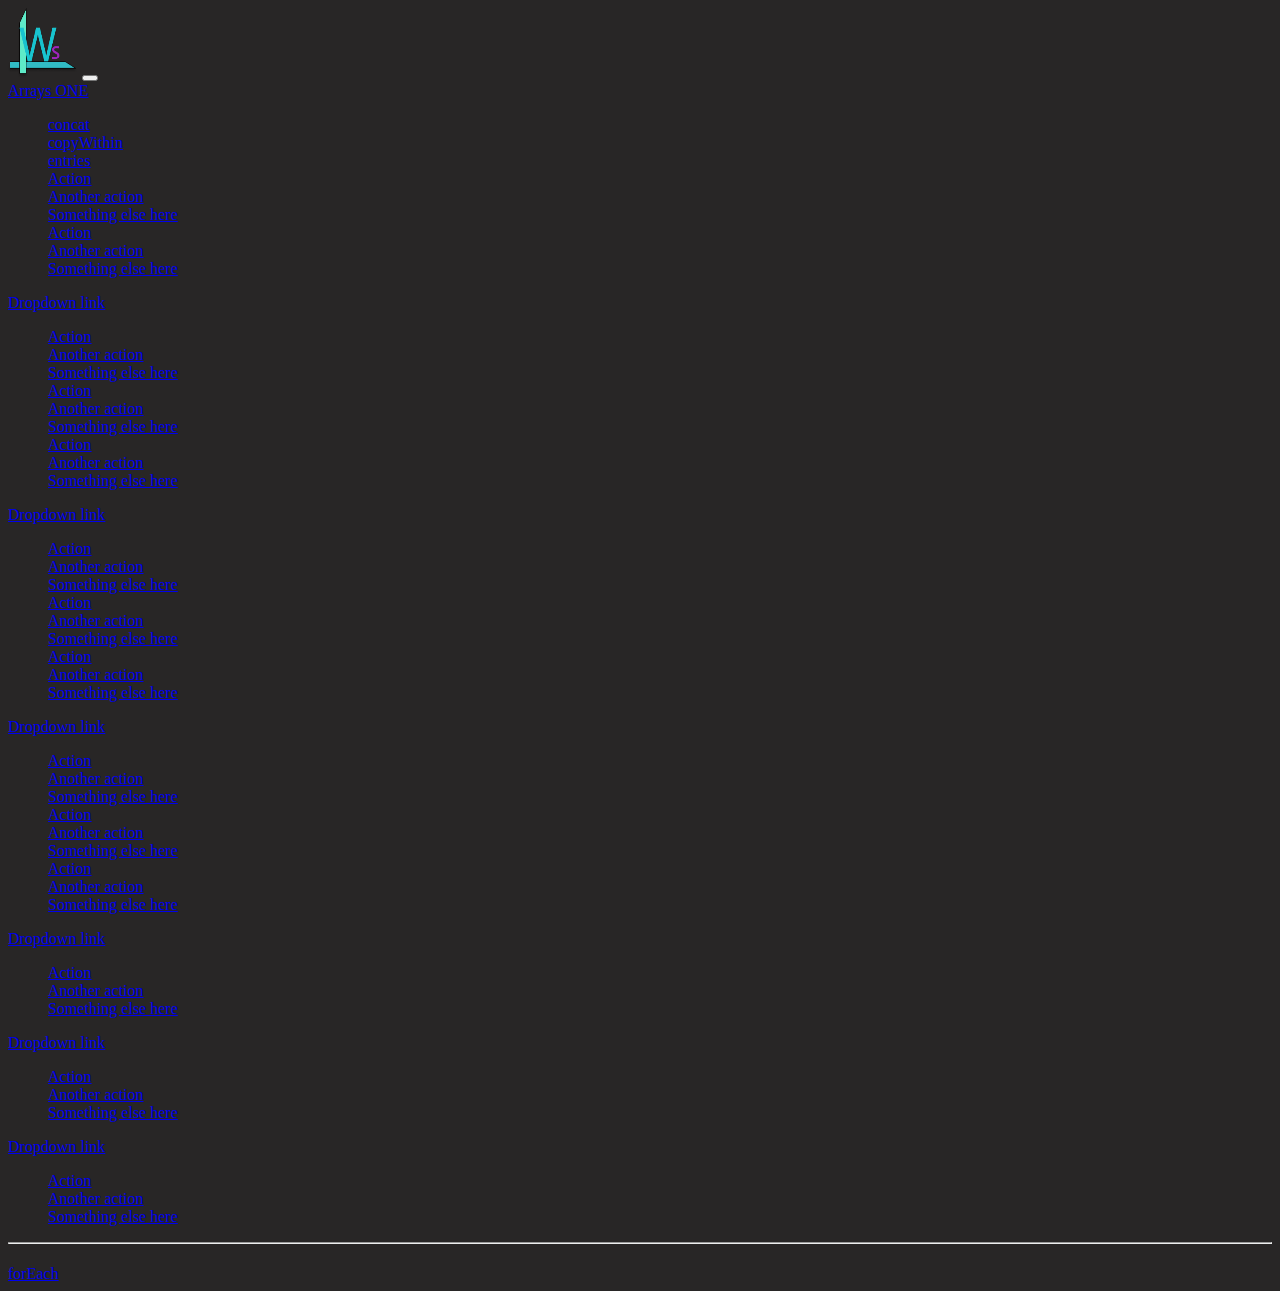
==== index.html @ 2c4a944c "nav installed" ====
<!DOCTYPE html>
<html lang="en">
  <head>
    <meta charset="UTF-8" />
    <meta name="viewport" content="width=device-width, initial-scale=1.0" />
    <link
      href="https://cdn.jsdelivr.net/npm/bootstrap@5.3.2/dist/css/bootstrap.min.css"
      rel="stylesheet"
      integrity="sha384-T3c6CoIi6uLrA9TneNEoa7RxnatzjcDSCmG1MXxSR1GAsXEV/Dwwykc2MPK8M2HN"
      crossorigin="anonymous"
    />
    <script
      src="https://cdn.jsdelivr.net/npm/@popperjs/core@2.11.8/dist/umd/popper.min.js"
      integrity="sha384-I7E8VVD/ismYTF4hNIPjVp/Zjvgyol6VFvRkX/vR+Vc4jQkC+hVqc2pM8ODewa9r"
      crossorigin="anonymous"
    ></script>
    <script
      src="https://cdn.jsdelivr.net/npm/bootstrap@5.3.3/dist/js/bootstrap.min.js"
      integrity="sha384-0pUGZvbkm6XF6gxjEnlmuGrJXVbNuzT9qBBavbLwCsOGabYfZo0T0to5eqruptLy"
      crossorigin="anonymous"
    ></script>
    <link rel="stylesheet" href="style.css" />
    <title>ArraysJS</title>
  </head>
  <body>
    <!--This is the navbar-->
  <nav class="navbar navbar-expand-lg bg-body-tertiary">
    <div class="container-fluid">
      <img class="navbar-brand" src="./images/logo1.png" width="70" height="70" />
      <button
        class="navbar-toggler"
        type="button"
        data-bs-toggle="collapse"
        data-bs-target="#navbarNavDropdown"
        aria-controls="navbarNavDropdown"
        aria-expanded="false"
        aria-label="Toggle navigation"
      >
        <span class="navbar-toggler-icon"></span>
      </button>
          
         <li class="nav-item dropdown">
            <a
              class="nav-link dropdown-toggle"
              href="#"
              role="button"
              data-bs-toggle="dropdown"
              aria-expanded="false"
            >
              Arrays ONE
            </a>
            <ul class="dropdown-menu">
              <li><a class="dropdown-item" href="./concat.html">concat</a></li>
              <li><a class="dropdown-item" href="./copyWithin.html">copyWithin</a></li>
              <li><a class="dropdown-item" href="./entries.html">entries</a></li>
              <li><a class="dropdown-item" href="#">Action</a></li>
              <li><a class="dropdown-item" href="#">Another action</a></li>
              <li><a class="dropdown-item" href="#">Something else here</a></li>
              <li><a class="dropdown-item" href="#">Action</a></li>
              <li><a class="dropdown-item" href="#">Another action</a></li>
              <li><a class="dropdown-item" href="#">Something else here</a></li>
            </ul>
          </li>

          <li class="nav-item dropdown">
            <a
              class="nav-link dropdown-toggle"
              href="#"
              role="button"
              data-bs-toggle="dropdown"
              aria-expanded="false"
            >
              Dropdown link
            </a>
            <ul class="dropdown-menu">
              <li><a class="dropdown-item" href="#">Action</a></li>
              <li><a class="dropdown-item" href="#">Another action</a></li>
              <li><a class="dropdown-item" href="#">Something else here</a></li>
              <li><a class="dropdown-item" href="#">Action</a></li>
              <li><a class="dropdown-item" href="#">Another action</a></li>
              <li><a class="dropdown-item" href="#">Something else here</a></li>
              <li><a class="dropdown-item" href="#">Action</a></li>
              <li><a class="dropdown-item" href="#">Another action</a></li>
              <li><a class="dropdown-item" href="#">Something else here</a></li>
            </ul>
          </li>

          <li class="nav-item dropdown">
            <a
              class="nav-link dropdown-toggle"
              href="#"
              role="button"
              data-bs-toggle="dropdown"
              aria-expanded="false"
            >
              Dropdown link
            </a>
            <ul class="dropdown-menu">
              <li><a class="dropdown-item" href="#">Action</a></li>
              <li><a class="dropdown-item" href="#">Another action</a></li>
              <li><a class="dropdown-item" href="#">Something else here</a></li>
              <li><a class="dropdown-item" href="#">Action</a></li>
              <li><a class="dropdown-item" href="#">Another action</a></li>
              <li><a class="dropdown-item" href="#">Something else here</a></li>
              <li><a class="dropdown-item" href="#">Action</a></li>
              <li><a class="dropdown-item" href="#">Another action</a></li>
              <li><a class="dropdown-item" href="#">Something else here</a></li>
            </ul>
          </li>

          <li class="nav-item dropdown">
            <a
              class="nav-link dropdown-toggle"
              href="#"
              role="button"
              data-bs-toggle="dropdown"
              aria-expanded="false"
            >
              Dropdown link
            </a>
            <ul class="dropdown-menu">
              <li><a class="dropdown-item" href="#">Action</a></li>
              <li><a class="dropdown-item" href="#">Another action</a></li>
              <li><a class="dropdown-item" href="#">Something else here</a></li>
              <li><a class="dropdown-item" href="#">Action</a></li>
              <li><a class="dropdown-item" href="#">Another action</a></li>
              <li><a class="dropdown-item" href="#">Something else here</a></li>
              <li><a class="dropdown-item" href="#">Action</a></li>
              <li><a class="dropdown-item" href="#">Another action</a></li>
              <li><a class="dropdown-item" href="#">Something else here</a></li>
            </ul>
          </li>

          <li class="nav-item dropdown">
            <a
              class="nav-link dropdown-toggle"
              href="#"
              role="button"
              data-bs-toggle="dropdown"
              aria-expanded="false"
            >
              Dropdown link
            </a>
            <ul class="dropdown-menu">
              <li><a class="dropdown-item" href="#">Action</a></li>
              <li><a class="dropdown-item" href="#">Another action</a></li>
              <li><a class="dropdown-item" href="#">Something else here</a></li>
            </ul>
          </li>


          <li class="nav-item dropdown">
            <a
              class="nav-link dropdown-toggle"
              href="#"
              role="button"
              data-bs-toggle="dropdown"
              aria-expanded="false"
            >
              Dropdown link
            </a>
            <ul class="dropdown-menu">
              <li><a class="dropdown-item" href="#">Action</a></li>
              <li><a class="dropdown-item" href="#">Another action</a></li>
              <li><a class="dropdown-item" href="#">Something else here</a></li>
            </ul>
          </li>

          <li class="nav-item dropdown">
            <a
              class="nav-link dropdown-toggle"
              href="#"
              role="button"
              data-bs-toggle="dropdown"
              aria-expanded="false"
            >
              Dropdown link
            </a>
            <ul class="dropdown-menu">
              <li><a class="dropdown-item" href="#">Action</a></li>
              <li><a class="dropdown-item" href="#">Another action</a></li>
              <li><a class="dropdown-item" href="#">Something else here</a></li>
            </ul>
          </li>
        </ul>
      </div>
    </div>
  </nav>
  <!--Navbar finishes here-->
  <div class="line">
    <hr/>
</div>
    <h1></h1>
    <h2></h2>
    <div class="container">
      <div class="row">
        <div class="col-sm-4"><a href="./forEach.html">forEach </a></div>
        <div class="col-sm-4"><a href=""> </a></div>
        <div class="col-sm-4"><a href=""> </a></div>
      </div>
      <div class="row">
        <div class="col-sm-4"><a href="./map.html"> </a></div>
        <div class="col-sm-4"><a href=""> </a></div>
        <div class="col-sm-4"><a href=""> </a></div>
      </div>
      <div class="row">
        <div class="col-sm-4"><a href=""> </a></div>
        <div class="col-sm-4"><a href=""> </a></div>
        <div class="col-sm-4"><a href=""> </a></div>
      </div>
      <div class="row">
        <div class="col-sm-4"><a href=""> </a></div>
        <div class="col-sm-4"><a href=""> </a></div>
        <div class="col-sm-4"><a href=""> </a></div>
      </div>
      <div class="row">
        <div class="col-sm-4"><a href=""> </a></div>
        <div class="col-sm-4"><a href=""> </a></div>
        <div class="col-sm-4"><a href=""> </a></div>
      </div>
      <div class="row">
        <div class="col-sm-4"><a href=""> </a></div>
        <div class="col-sm-4"><a href=""> </a></div>
        <div class="col-sm-4"><a href=""> </a></div>
      </div>
      <div class="row">
        <div class="col-sm-4"><a href=""> </a></div>
        <div class="col-sm-4"><a href=""> </a></div>
        <div class="col-sm-4"><a href=""> </a></div>
      </div>
      <div class="row">
        <div class="col-sm-4"><a href=""> </a></div>
        <div class="col-sm-4"><a href=""> </a></div>
        <div class="col-sm-4"><a href=""> </a></div>
      </div>
      <div class="row">
        <div class="col-sm-4"><a href=""> </a></div>
        <div class="col-sm-4"><a href=""> </a></div>
        <div class="col-sm-4"><a href=""> </a></div>
      </div>
      <div class="row">
        <div class="col-sm-4"><a href=""> </a></div>
        <div class="col-sm-4"><a href=""> </a></div>
        <div class="col-sm-4"><a href=""> </a></div>
      </div>
      <div class="row">
        <div class="col-sm-4"><a href=""> </a></div>
        <div class="col-sm-4"><a href=""> </a></div>
        <div class="col-sm-4"><a href=""> </a></div>
      </div>
    </div>
  </body>
</html>
---- style.css ----
body{
    color:white;
    background-color: rgb(40, 38, 38);
    
}

h1{
    font-family: Impact, Haettenschweiler, 'Arial Narrow Bold', sans-serif;
    color: aqua;
}

h2{
    font-family: 'Times New Roman', Times, serif;
}

li{
    list-style: none;
}

.navbar{
    background-color:rgb(40, 38, 38) !important;
    color: white !important;
}

.navbar-brand{

}
.line{
    color:white;
}
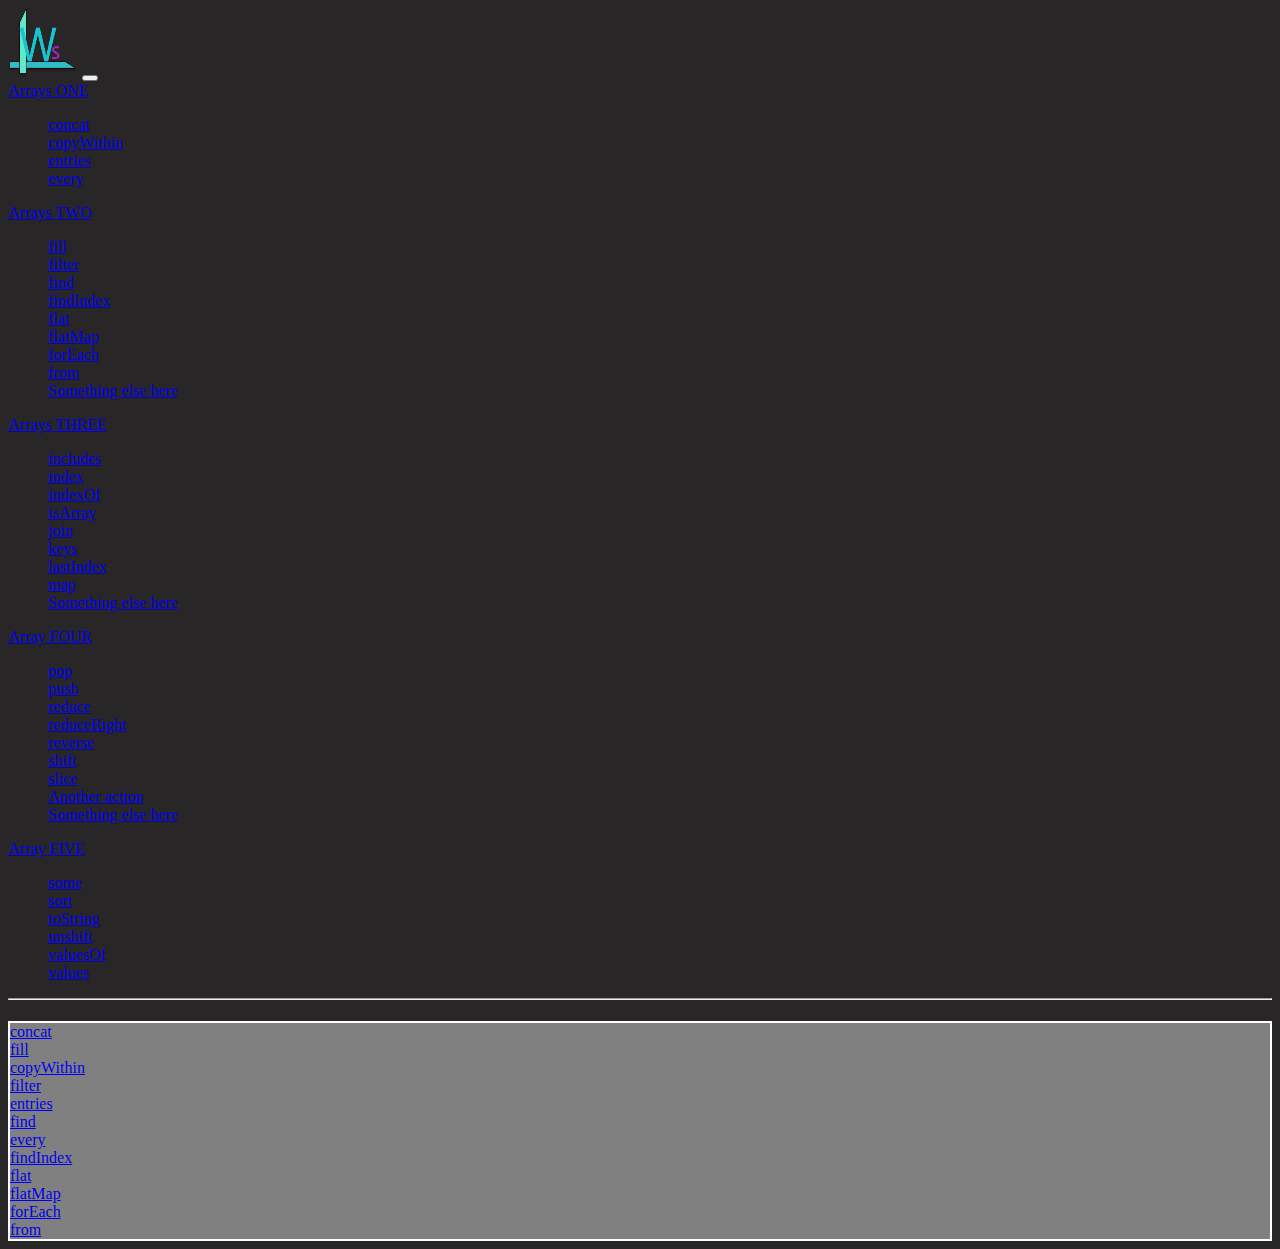
==== commit 9ea346a2: "working on grid" ====
--- a/index.html
+++ b/index.html
@@ -53,135 +53,105 @@
               <li><a class="dropdown-item" href="./concat.html">concat</a></li>
               <li><a class="dropdown-item" href="./copyWithin.html">copyWithin</a></li>
               <li><a class="dropdown-item" href="./entries.html">entries</a></li>
-              <li><a class="dropdown-item" href="#">Action</a></li>
+              <li><a class="dropdown-item" href="./every.html">every</a></li>
+              <li><a class="dropdown-item" href="#"> </a></li>
+              <li><a class="dropdown-item" href="#"> </a></li>
+              <li><a class="dropdown-item" href="#"> </a></li>
+              <li><a class="dropdown-item" href="#"> </a></li>
+              <li><a class="dropdown-item" href="#"> </a></li>
+            </ul>
+          </li>
+
+          <li class="nav-item dropdown">
+            <a
+              class="nav-link dropdown-toggle"
+              href="#"
+              role="button"
+              data-bs-toggle="dropdown"
+              aria-expanded="false"
+            >
+              Arrays TWO
+            </a>
+            <ul class="dropdown-menu">
+              <li><a class="dropdown-item" href="./fill.html">fill</a></li>
+              <li><a class="dropdown-item" href="./filter.html">filter</a></li>
+              <li><a class="dropdown-item" href="./find.html">find</a></li>
+              <li><a class="dropdown-item" href="./findIndex.html">findIndex</a></li>
+              <li><a class="dropdown-item" href="./flat.html">flat</a></li>
+              <li><a class="dropdown-item" href="./flatMap.html">flatMap</a></li>
+              <li><a class="dropdown-item" href="./forEach.html">forEach</a></li>
+              <li><a class="dropdown-item" href="./from.html">from</a></li>
+              <li><a class="dropdown-item" href="#">Something else here</a></li>
+            </ul>
+          </li>
+
+          <li class="nav-item dropdown">
+            <a
+              class="nav-link dropdown-toggle"
+              href="#"
+              role="button"
+              data-bs-toggle="dropdown"
+              aria-expanded="false"
+            >
+              Arrays THREE
+            </a>
+            <ul class="dropdown-menu">
+              <li><a class="dropdown-item" href="./includes.html">includes</a></li>
+              <li><a class="dropdown-item" href="./index.html">index</a></li>
+              <li><a class="dropdown-item" href="./indexOf.html">indexOf</a></li>
+              <li><a class="dropdown-item" href="./isArray.html">isArray</a></li>
+              <li><a class="dropdown-item" href="./join.html">join</a></li>
+              <li><a class="dropdown-item" href="./keys.html">keys</a></li>
+              <li><a class="dropdown-item" href="./lastIndexOf.html">lastIndex</a></li>
+              <li><a class="dropdown-item" href="./map.html">map</a></li>
+              <li><a class="dropdown-item" href="#">Something else here</a></li>
+            </ul>
+          </li>
+
+          <li class="nav-item dropdown">
+            <a
+              class="nav-link dropdown-toggle"
+              href="#"
+              role="button"
+              data-bs-toggle="dropdown"
+              aria-expanded="false"
+            >
+              Array FOUR
+            </a>
+            <ul class="dropdown-menu">
+              <li><a class="dropdown-item" href="./pop.html">pop</a></li>
+              <li><a class="dropdown-item" href="./push.html">push</a></li>
+              <li><a class="dropdown-item" href="./reduce.html">reduce</a></li>
+              <li><a class="dropdown-item" href="./reduceRight.html">reduceRight</a></li>
+              <li><a class="dropdown-item" href="./reverse.html">reverse</a></li>
+              <li><a class="dropdown-item" href="./shift.html">shift</a></li>
+              <li><a class="dropdown-item" href="./slice.html">slice</a></li>
               <li><a class="dropdown-item" href="#">Another action</a></li>
               <li><a class="dropdown-item" href="#">Something else here</a></li>
-              <li><a class="dropdown-item" href="#">Action</a></li>
-              <li><a class="dropdown-item" href="#">Another action</a></li>
-              <li><a class="dropdown-item" href="#">Something else here</a></li>
-            </ul>
-          </li>
-
-          <li class="nav-item dropdown">
-            <a
-              class="nav-link dropdown-toggle"
-              href="#"
-              role="button"
-              data-bs-toggle="dropdown"
-              aria-expanded="false"
-            >
-              Dropdown link
-            </a>
-            <ul class="dropdown-menu">
-              <li><a class="dropdown-item" href="#">Action</a></li>
-              <li><a class="dropdown-item" href="#">Another action</a></li>
-              <li><a class="dropdown-item" href="#">Something else here</a></li>
-              <li><a class="dropdown-item" href="#">Action</a></li>
-              <li><a class="dropdown-item" href="#">Another action</a></li>
-              <li><a class="dropdown-item" href="#">Something else here</a></li>
-              <li><a class="dropdown-item" href="#">Action</a></li>
-              <li><a class="dropdown-item" href="#">Another action</a></li>
-              <li><a class="dropdown-item" href="#">Something else here</a></li>
-            </ul>
-          </li>
-
-          <li class="nav-item dropdown">
-            <a
-              class="nav-link dropdown-toggle"
-              href="#"
-              role="button"
-              data-bs-toggle="dropdown"
-              aria-expanded="false"
-            >
-              Dropdown link
-            </a>
-            <ul class="dropdown-menu">
-              <li><a class="dropdown-item" href="#">Action</a></li>
-              <li><a class="dropdown-item" href="#">Another action</a></li>
-              <li><a class="dropdown-item" href="#">Something else here</a></li>
-              <li><a class="dropdown-item" href="#">Action</a></li>
-              <li><a class="dropdown-item" href="#">Another action</a></li>
-              <li><a class="dropdown-item" href="#">Something else here</a></li>
-              <li><a class="dropdown-item" href="#">Action</a></li>
-              <li><a class="dropdown-item" href="#">Another action</a></li>
-              <li><a class="dropdown-item" href="#">Something else here</a></li>
-            </ul>
-          </li>
-
-          <li class="nav-item dropdown">
-            <a
-              class="nav-link dropdown-toggle"
-              href="#"
-              role="button"
-              data-bs-toggle="dropdown"
-              aria-expanded="false"
-            >
-              Dropdown link
-            </a>
-            <ul class="dropdown-menu">
-              <li><a class="dropdown-item" href="#">Action</a></li>
-              <li><a class="dropdown-item" href="#">Another action</a></li>
-              <li><a class="dropdown-item" href="#">Something else here</a></li>
-              <li><a class="dropdown-item" href="#">Action</a></li>
-              <li><a class="dropdown-item" href="#">Another action</a></li>
-              <li><a class="dropdown-item" href="#">Something else here</a></li>
-              <li><a class="dropdown-item" href="#">Action</a></li>
-              <li><a class="dropdown-item" href="#">Another action</a></li>
-              <li><a class="dropdown-item" href="#">Something else here</a></li>
-            </ul>
-          </li>
-
-          <li class="nav-item dropdown">
-            <a
-              class="nav-link dropdown-toggle"
-              href="#"
-              role="button"
-              data-bs-toggle="dropdown"
-              aria-expanded="false"
-            >
-              Dropdown link
-            </a>
-            <ul class="dropdown-menu">
-              <li><a class="dropdown-item" href="#">Action</a></li>
-              <li><a class="dropdown-item" href="#">Another action</a></li>
-              <li><a class="dropdown-item" href="#">Something else here</a></li>
-            </ul>
-          </li>
-
-
-          <li class="nav-item dropdown">
-            <a
-              class="nav-link dropdown-toggle"
-              href="#"
-              role="button"
-              data-bs-toggle="dropdown"
-              aria-expanded="false"
-            >
-              Dropdown link
-            </a>
-            <ul class="dropdown-menu">
-              <li><a class="dropdown-item" href="#">Action</a></li>
-              <li><a class="dropdown-item" href="#">Another action</a></li>
-              <li><a class="dropdown-item" href="#">Something else here</a></li>
-            </ul>
-          </li>
-
-          <li class="nav-item dropdown">
-            <a
-              class="nav-link dropdown-toggle"
-              href="#"
-              role="button"
-              data-bs-toggle="dropdown"
-              aria-expanded="false"
-            >
-              Dropdown link
-            </a>
-            <ul class="dropdown-menu">
-              <li><a class="dropdown-item" href="#">Action</a></li>
-              <li><a class="dropdown-item" href="#">Another action</a></li>
-              <li><a class="dropdown-item" href="#">Something else here</a></li>
-            </ul>
-          </li>
+            </ul>
+          </li>
+
+          <li class="nav-item dropdown">
+            <a
+              class="nav-link dropdown-toggle"
+              href="#"
+              role="button"
+              data-bs-toggle="dropdown"
+              aria-expanded="false"
+            >
+              Array FIVE
+            </a>
+            <ul class="dropdown-menu">
+              <li><a class="dropdown-item" href="./some.html">some</a></li>
+              <li><a class="dropdown-item" href="./sort.html">sort</a></li>
+              <li><a class="dropdown-item" href="./toString.html">toString</a></li>
+              <li><a class="dropdown-item" href="./unshift.html">unshift</a></li>
+              <li><a class="dropdown-item" href="./valueOf.html">valuesOf</a></li>
+              <li><a class="dropdown-item" href="./values.html">values</a></li>
+            </ul>
+          </li>
+
+          
         </ul>
       </div>
     </div>
@@ -194,43 +164,43 @@
     <h2></h2>
     <div class="container">
       <div class="row">
-        <div class="col-sm-4"><a href="./forEach.html">forEach </a></div>
-        <div class="col-sm-4"><a href=""> </a></div>
-        <div class="col-sm-4"><a href=""> </a></div>
-      </div>
-      <div class="row">
-        <div class="col-sm-4"><a href="./map.html"> </a></div>
-        <div class="col-sm-4"><a href=""> </a></div>
-        <div class="col-sm-4"><a href=""> </a></div>
-      </div>
-      <div class="row">
-        <div class="col-sm-4"><a href=""> </a></div>
-        <div class="col-sm-4"><a href=""> </a></div>
-        <div class="col-sm-4"><a href=""> </a></div>
-      </div>
-      <div class="row">
-        <div class="col-sm-4"><a href=""> </a></div>
-        <div class="col-sm-4"><a href=""> </a></div>
-        <div class="col-sm-4"><a href=""> </a></div>
-      </div>
-      <div class="row">
-        <div class="col-sm-4"><a href=""> </a></div>
-        <div class="col-sm-4"><a href=""> </a></div>
-        <div class="col-sm-4"><a href=""> </a></div>
-      </div>
-      <div class="row">
-        <div class="col-sm-4"><a href=""> </a></div>
-        <div class="col-sm-4"><a href=""> </a></div>
-        <div class="col-sm-4"><a href=""> </a></div>
-      </div>
-      <div class="row">
-        <div class="col-sm-4"><a href=""> </a></div>
-        <div class="col-sm-4"><a href=""> </a></div>
-        <div class="col-sm-4"><a href=""> </a></div>
-      </div>
-      <div class="row">
-        <div class="col-sm-4"><a href=""> </a></div>
-        <div class="col-sm-4"><a href=""> </a></div>
+        <div class="col-sm-4"><a href="./concat.html">concat </a></div>
+        <div class="col-sm-4"><a href="./fill.html">fill</a></div>
+        <div class="col-sm-4"><a href=""> </a></dv>
+      </div>
+      <div class="row">
+        <div class="col-sm-4"><a href="./copyWithin.html">copyWithin </a></div>
+        <div class="col-sm-4"><a href="./filter.html">filter </a></div>
+        <div class="col-sm-4"><a href=""> </a></div>
+      </div>
+      <div class="row">
+        <div class="col-sm-4"><a href="./entries.html">entries</a></div>
+        <div class="col-sm-4"><a href="./find.html">find</a></div>
+        <div class="col-sm-4"><a href=""> </a></div>
+      </div>
+      <div class="row">
+        <div class="col-sm-4"><a href="./every.html">every </a></div>
+        <div class="col-sm-4"><a href="./findIndex.html">findIndex</a></div>
+        <div class="col-sm-4"><a href=""> </a></div>
+      </div>
+      <div class="row">
+        <div class="col-sm-4"><a href=""> </a></div>
+        <div class="col-sm-4"><a href="./flat.html">flat</a></div>
+        <div class="col-sm-4"><a href=""> </a></div>
+      </div>
+      <div class="row">
+        <div class="col-sm-4"><a href=""> </a></div>
+        <div class="col-sm-4"><a href="./flatMap.html">flatMap</a></div>
+        <div class="col-sm-4"><a href=""> </a></div>
+      </div>
+      <div class="row">
+        <div class="col-sm-4"><a href=""> </a></div>
+        <div class="col-sm-4"><a href="./forEach.html">forEach</a></div>
+        <div class="col-sm-4"><a href=""> </a></div>
+      </div>
+      <div class="row">
+        <div class="col-sm-4"><a href=""> </a></div>
+        <div class="col-sm-4"><a href="./from.html">from</a></div>
         <div class="col-sm-4"><a href=""> </a></div>
       </div>
       <div class="row">
--- a/style.css
+++ b/style.css
@@ -20,6 +20,7 @@
 .navbar{
     background-color:rgb(40, 38, 38) !important;
     color: white !important;
+    width: 1000px;
 }
 
 .navbar-brand{
@@ -27,4 +28,12 @@
 }
 .line{
     color:white;
-}+}
+
+.container{
+    display: grid;
+    grid-template-columns: 200px 200px 200px;
+    border: 2px solid white;
+    background-color:grey;
+    color:white;
+}
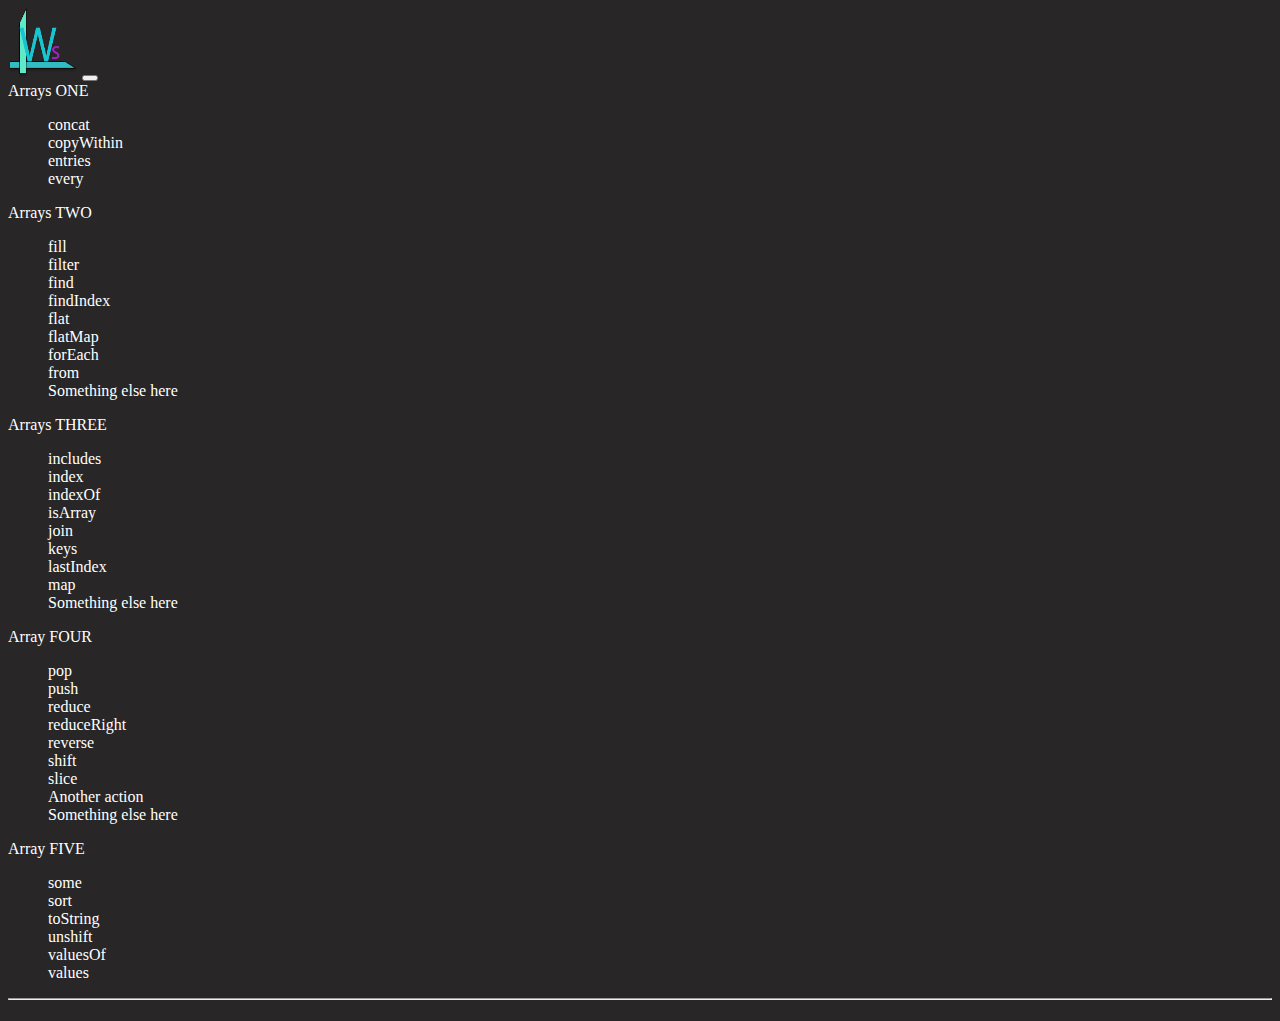
==== commit e83b1969: "working on  the main page grid" ====
--- a/index.html
+++ b/index.html
@@ -162,62 +162,8 @@
 </div>
     <h1></h1>
     <h2></h2>
-    <div class="container">
-      <div class="row">
-        <div class="col-sm-4"><a href="./concat.html">concat </a></div>
-        <div class="col-sm-4"><a href="./fill.html">fill</a></div>
-        <div class="col-sm-4"><a href=""> </a></dv>
-      </div>
-      <div class="row">
-        <div class="col-sm-4"><a href="./copyWithin.html">copyWithin </a></div>
-        <div class="col-sm-4"><a href="./filter.html">filter </a></div>
-        <div class="col-sm-4"><a href=""> </a></div>
-      </div>
-      <div class="row">
-        <div class="col-sm-4"><a href="./entries.html">entries</a></div>
-        <div class="col-sm-4"><a href="./find.html">find</a></div>
-        <div class="col-sm-4"><a href=""> </a></div>
-      </div>
-      <div class="row">
-        <div class="col-sm-4"><a href="./every.html">every </a></div>
-        <div class="col-sm-4"><a href="./findIndex.html">findIndex</a></div>
-        <div class="col-sm-4"><a href=""> </a></div>
-      </div>
-      <div class="row">
-        <div class="col-sm-4"><a href=""> </a></div>
-        <div class="col-sm-4"><a href="./flat.html">flat</a></div>
-        <div class="col-sm-4"><a href=""> </a></div>
-      </div>
-      <div class="row">
-        <div class="col-sm-4"><a href=""> </a></div>
-        <div class="col-sm-4"><a href="./flatMap.html">flatMap</a></div>
-        <div class="col-sm-4"><a href=""> </a></div>
-      </div>
-      <div class="row">
-        <div class="col-sm-4"><a href=""> </a></div>
-        <div class="col-sm-4"><a href="./forEach.html">forEach</a></div>
-        <div class="col-sm-4"><a href=""> </a></div>
-      </div>
-      <div class="row">
-        <div class="col-sm-4"><a href=""> </a></div>
-        <div class="col-sm-4"><a href="./from.html">from</a></div>
-        <div class="col-sm-4"><a href=""> </a></div>
-      </div>
-      <div class="row">
-        <div class="col-sm-4"><a href=""> </a></div>
-        <div class="col-sm-4"><a href=""> </a></div>
-        <div class="col-sm-4"><a href=""> </a></div>
-      </div>
-      <div class="row">
-        <div class="col-sm-4"><a href=""> </a></div>
-        <div class="col-sm-4"><a href=""> </a></div>
-        <div class="col-sm-4"><a href=""> </a></div>
-      </div>
-      <div class="row">
-        <div class="col-sm-4"><a href=""> </a></div>
-        <div class="col-sm-4"><a href=""> </a></div>
-        <div class="col-sm-4"><a href=""> </a></div>
-      </div>
-    </div>
+
+    
+    
   </body>
 </html>
--- a/style.css
+++ b/style.css
@@ -30,10 +30,8 @@
     color:white;
 }
 
-.container{
-    display: grid;
-    grid-template-columns: 200px 200px 200px;
-    border: 2px solid white;
-    background-color:grey;
+
+a{
     color:white;
-}
+    text-decoration: none;
+}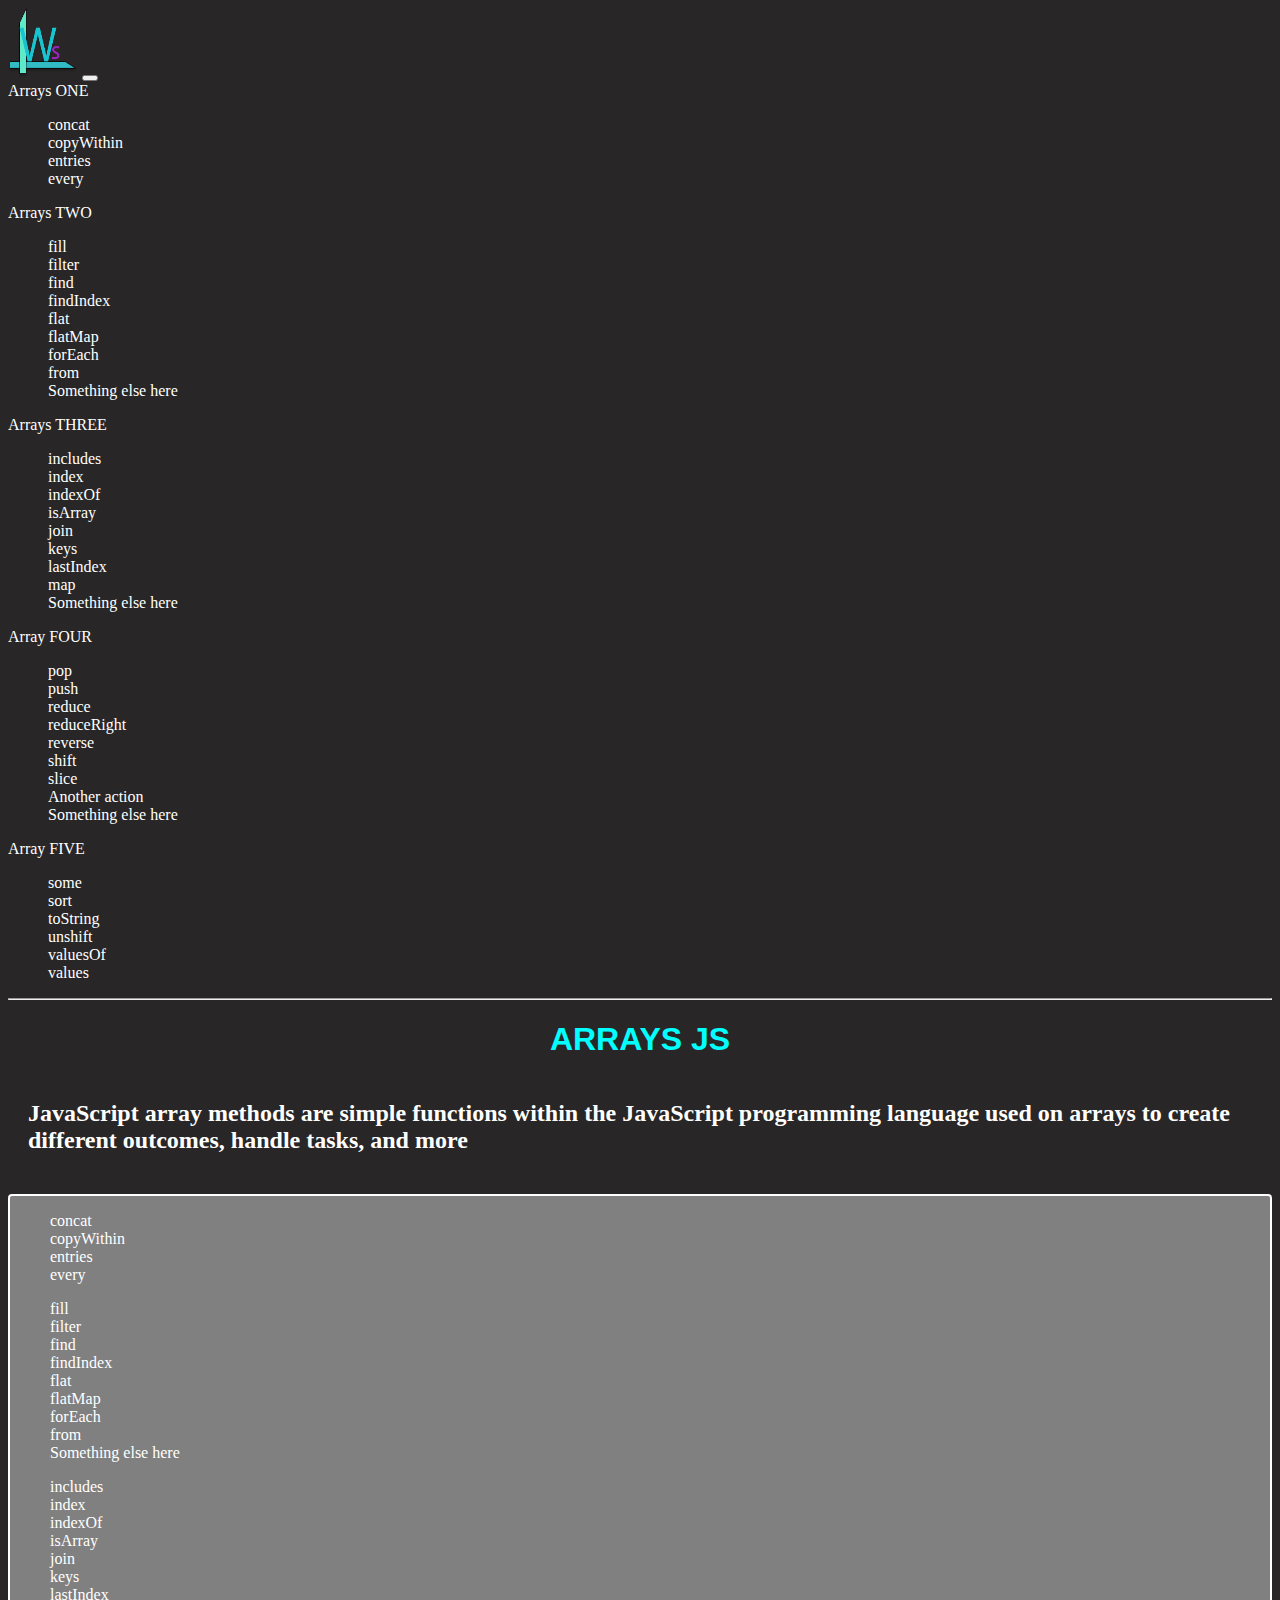
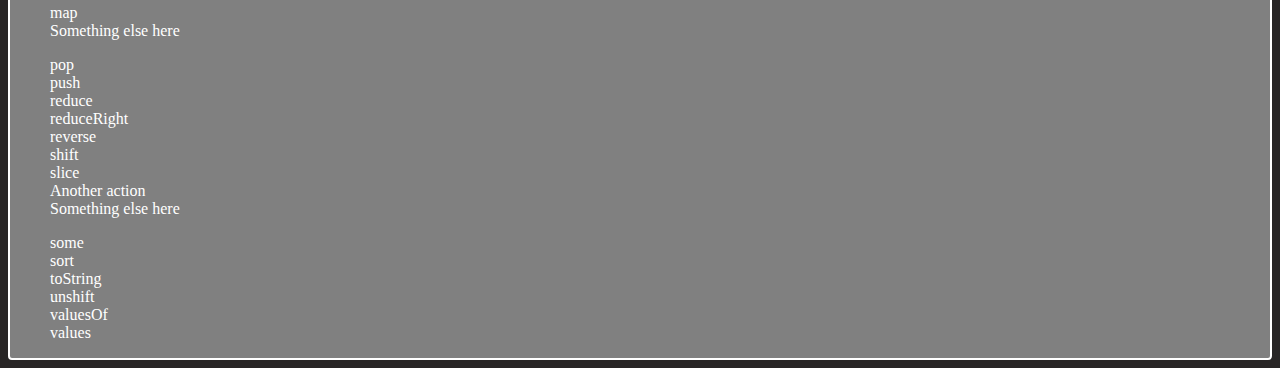
==== commit 7d9d5616: "title decided" ====
--- a/index.html
+++ b/index.html
@@ -160,9 +160,78 @@
   <div class="line">
     <hr/>
 </div>
-    <h1></h1>
-    <h2></h2>
-
+    <h1>ARRAYS JS </h1>
+    <h2>JavaScript array methods are simple functions within the JavaScript programming 
+        language used on arrays to create different outcomes, handle tasks, and more</h2>
+
+    <div class="container">
+  <div class="row">
+    <div class="col-sm">
+      <ul class="">
+              <li><a class="" href="./concat.html">concat</a></li>
+              <li><a class="" href="./copyWithin.html">copyWithin</a></li>
+              <li><a class="" href="./entries.html">entries</a></li>
+              <li><a class="" href="./every.html">every</a></li>
+              <li><a class="" href="#"> </a></li>
+              <li><a class="" href="#"> </a></li>
+              <li><a class="" href="#"> </a></li>
+              <li><a class="" href="#"> </a></li>
+              <li><a class="" href="#"> </a></li>
+            </ul>
+    </div>
+    <div class="col-sm">
+      <ul class="">
+              <li><a class="" href="./fill.html">fill</a></li>
+              <li><a class="" href="./filter.html">filter</a></li>
+              <li><a class="" href="./find.html">find</a></li>
+              <li><a class="" href="./findIndex.html">findIndex</a></li>
+              <li><a class="" href="./flat.html">flat</a></li>
+              <li><a class="" href="./flatMap.html">flatMap</a></li>
+              <li><a class="" href="./forEach.html">forEach</a></li>
+              <li><a class="" href="./from.html">from</a></li>
+              <li><a class="" href="#">Something else here</a></li>
+            </ul>
+    </div>
+    <div class="col-sm">
+       <ul class="">
+              <li><a class="" href="./includes.html">includes</a></li>
+              <li><a class="" href="./index.html">index</a></li>
+              <li><a class="" href="./indexOf.html">indexOf</a></li>
+              <li><a class="" href="./isArray.html">isArray</a></li>
+              <li><a class="" href="./join.html">join</a></li>
+              <li><a class="" href="./keys.html">keys</a></li>
+              <li><a class="" href="./lastIndexOf.html">lastIndex</a></li>
+              <li><a class="" href="./map.html">map</a></li>
+              <li><a class="" href="#">Something else here</a></li>
+            </ul>  
+    </div>
+      
+      <div class="col-sm">
+      <ul class="">
+              <li><a class="" href="./pop.html">pop</a></li>
+              <li><a class="" href="./push.html">push</a></li>
+              <li><a class="" href="./reduce.html">reduce</a></li>
+              <li><a class="" href="./reduceRight.html">reduceRight</a></li>
+              <li><a class="" href="./reverse.html">reverse</a></li>
+              <li><a class="" href="./shift.html">shift</a></li>
+              <li><a class="" href="./slice.html">slice</a></li>
+              <li><a class="" href="#">Another action</a></li>
+              <li><a class="" href="#">Something else here</a></li>
+            </ul>
+    </div>
+    <div class="col-sm">
+      <ul class="">
+              <li><a class="" href="./some.html">some</a></li>
+              <li><a class="" href="./sort.html">sort</a></li>
+              <li><a class="" href="./toString.html">toString</a></li>
+              <li><a class="" href="./unshift.html">unshift</a></li>
+              <li><a class="" href="./valueOf.html">valuesOf</a></li>
+              <li><a class="" href="./values.html">values</a></li>
+            </ul>
+    </div>
+    </div>
+  </div>
+</div>
     
     
   </body>
--- a/style.css
+++ b/style.css
@@ -7,10 +7,12 @@
 h1{
     font-family: Impact, Haettenschweiler, 'Arial Narrow Bold', sans-serif;
     color: aqua;
+    text-align: center;
 }
 
 h2{
     font-family: 'Times New Roman', Times, serif;
+    padding: 20px;
 }
 
 li{
@@ -34,4 +36,11 @@
 a{
     color:white;
     text-decoration: none;
+}
+
+.container{
+    border:2px solid white;
+    border-radius: 4px;
+    color:white;
+    background-color: grey;
 }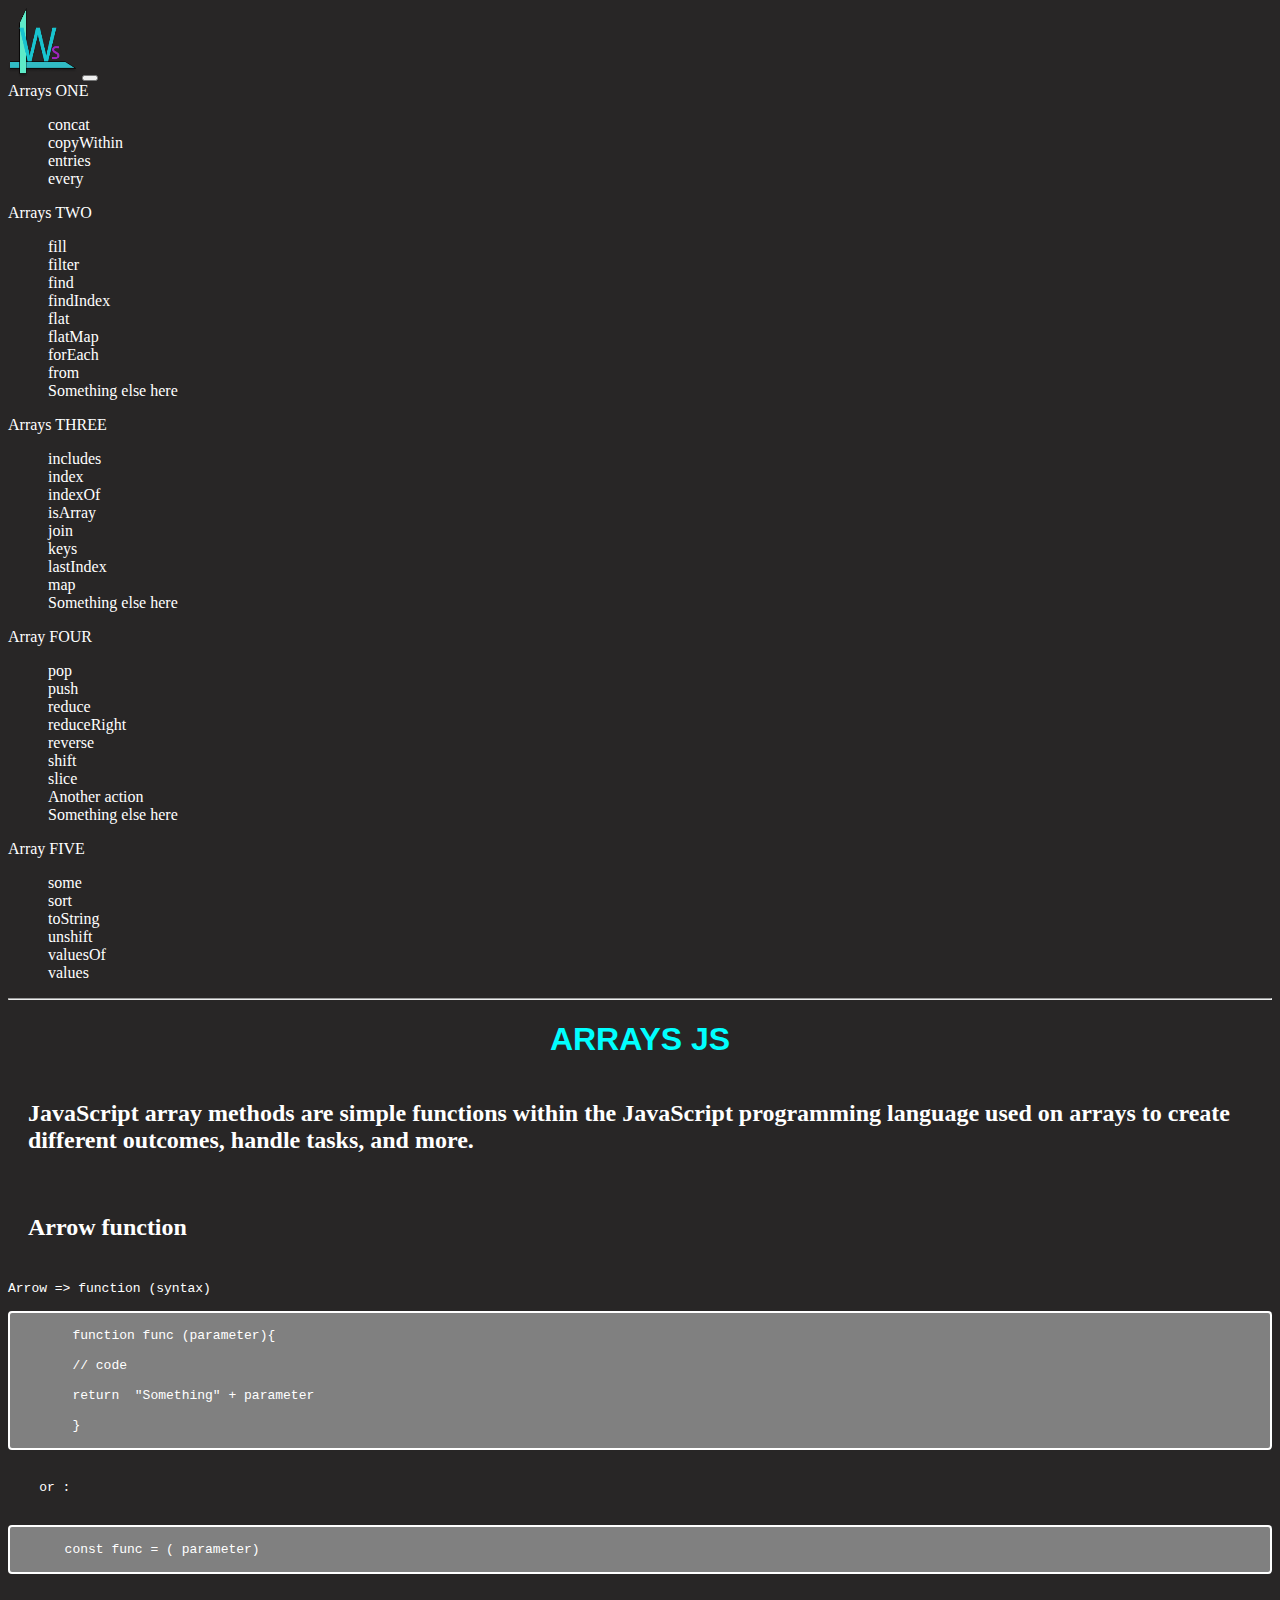
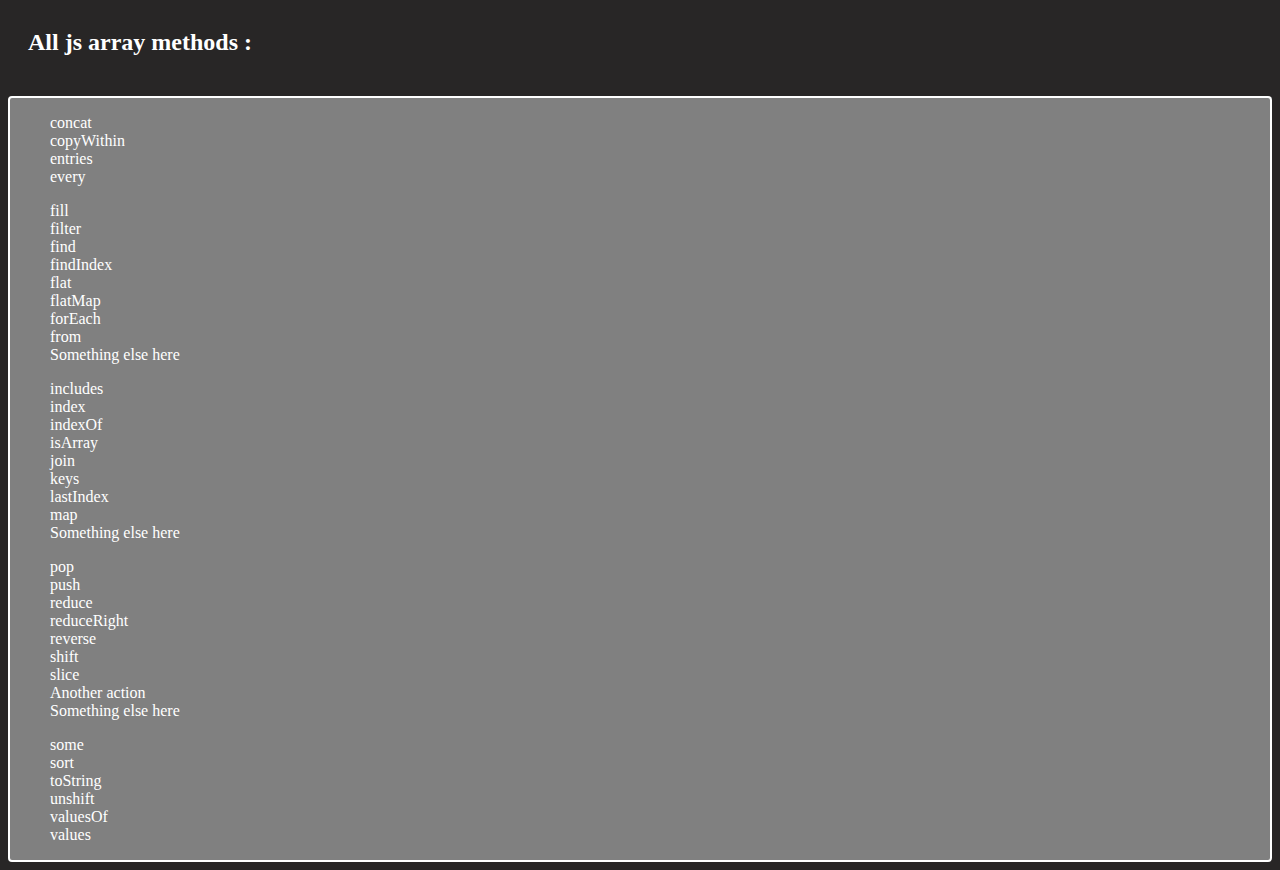
==== commit 46731b59: "Update index.html" ====
--- a/index.html
+++ b/index.html
@@ -162,8 +162,24 @@
 </div>
     <h1>ARRAYS JS </h1>
     <h2>JavaScript array methods are simple functions within the JavaScript programming 
-        language used on arrays to create different outcomes, handle tasks, and more</h2>
-
+        language used on arrays to create different outcomes, handle tasks, and more. </h2>
+ <h2>Arrow function</h2>
+ <pre>Arrow => function (syntax) 
+    <div class="container">
+        function func (parameter){ <br/>
+        // code  <br/>
+        return  "Something" + parameter <br/>
+        }
+    </div>
+
+    or :
+
+    <div class="container">
+       const func = ( parameter)
+    </div>
+</pre>
+
+<h2>All  js array methods :</h2>
     <div class="container">
   <div class="row">
     <div class="col-sm">
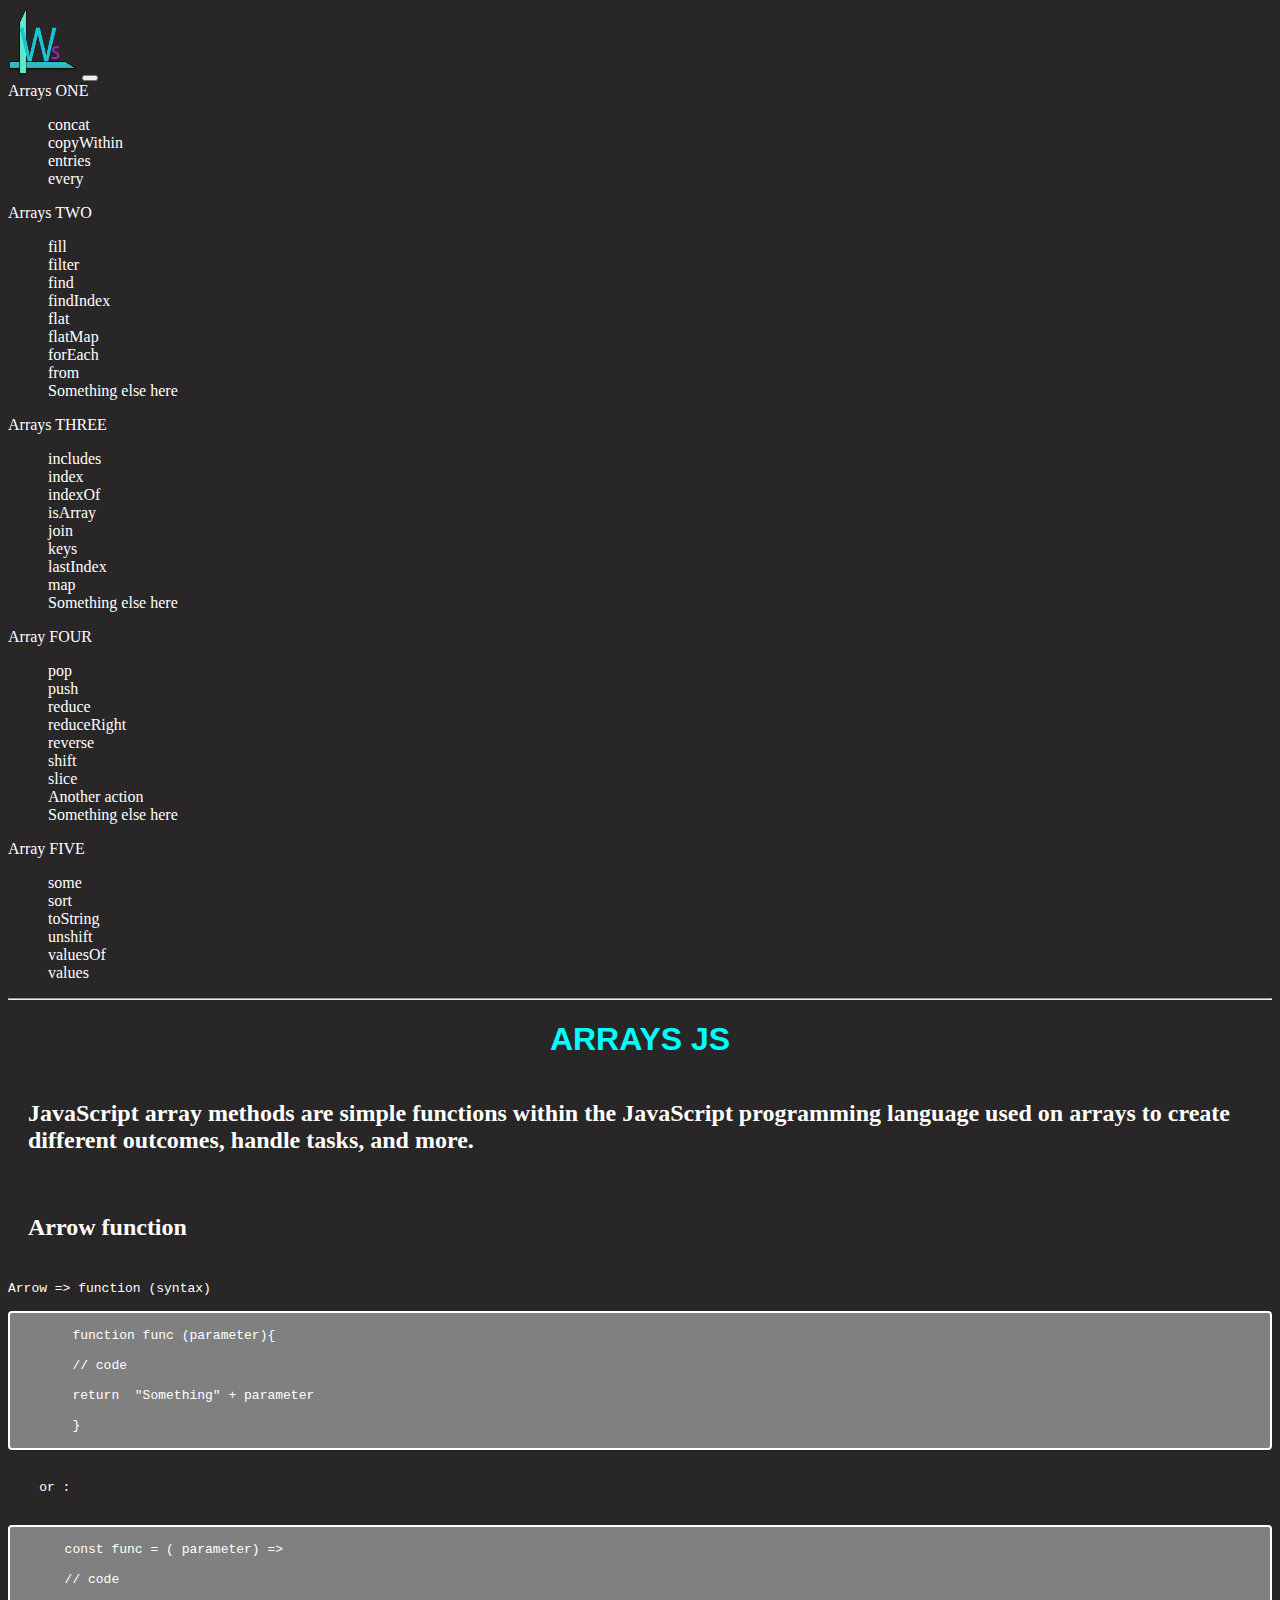
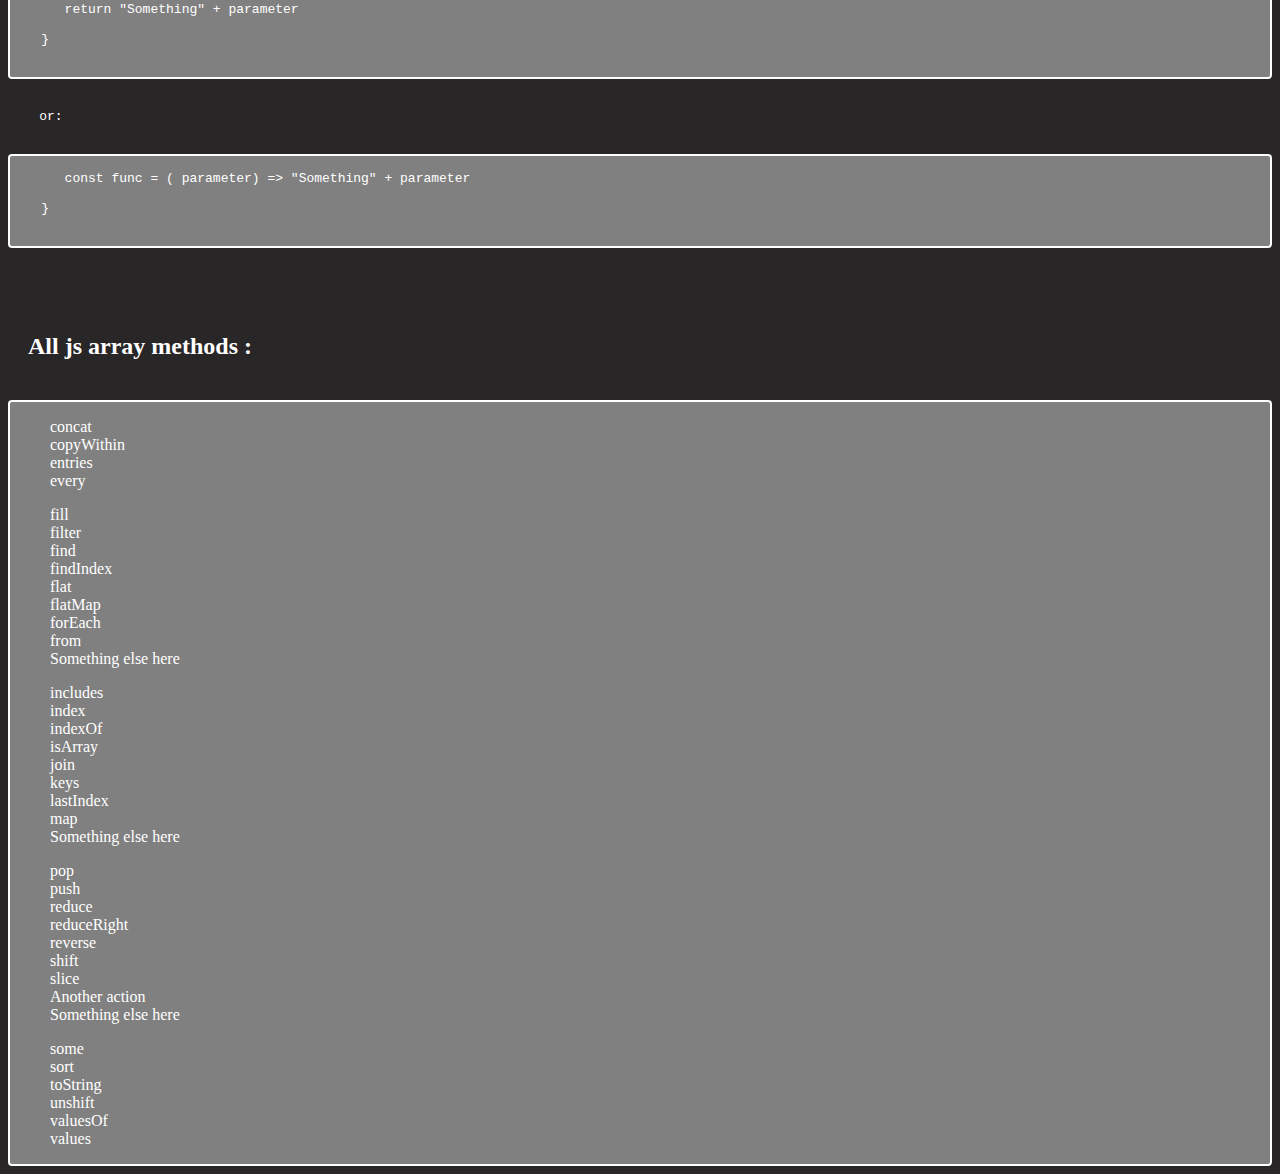
==== commit 3eaa3c0b: "forEach  completed" ====
--- a/index.html
+++ b/index.html
@@ -175,8 +175,22 @@
     or :
 
     <div class="container">
-       const func = ( parameter)
-    </div>
+       const func = ( parameter) => <br/>
+       // code <br/>
+       return "Something" + parameter  <br/>
+    }
+
+    </div>
+
+    or:
+
+    <div class="container">
+       const func = ( parameter) => "Something" + parameter  <br/>
+    }
+
+    </div>
+
+
 </pre>
 
 <h2>All  js array methods :</h2>
--- a/style.css
+++ b/style.css
@@ -43,4 +43,12 @@
     border-radius: 4px;
     color:white;
     background-color: grey;
+}
+
+.example{
+    border:2px solid white;
+    border-radius: 4px;
+    color:white;
+    background-color: grey;
+    max-width: 100px;
 }